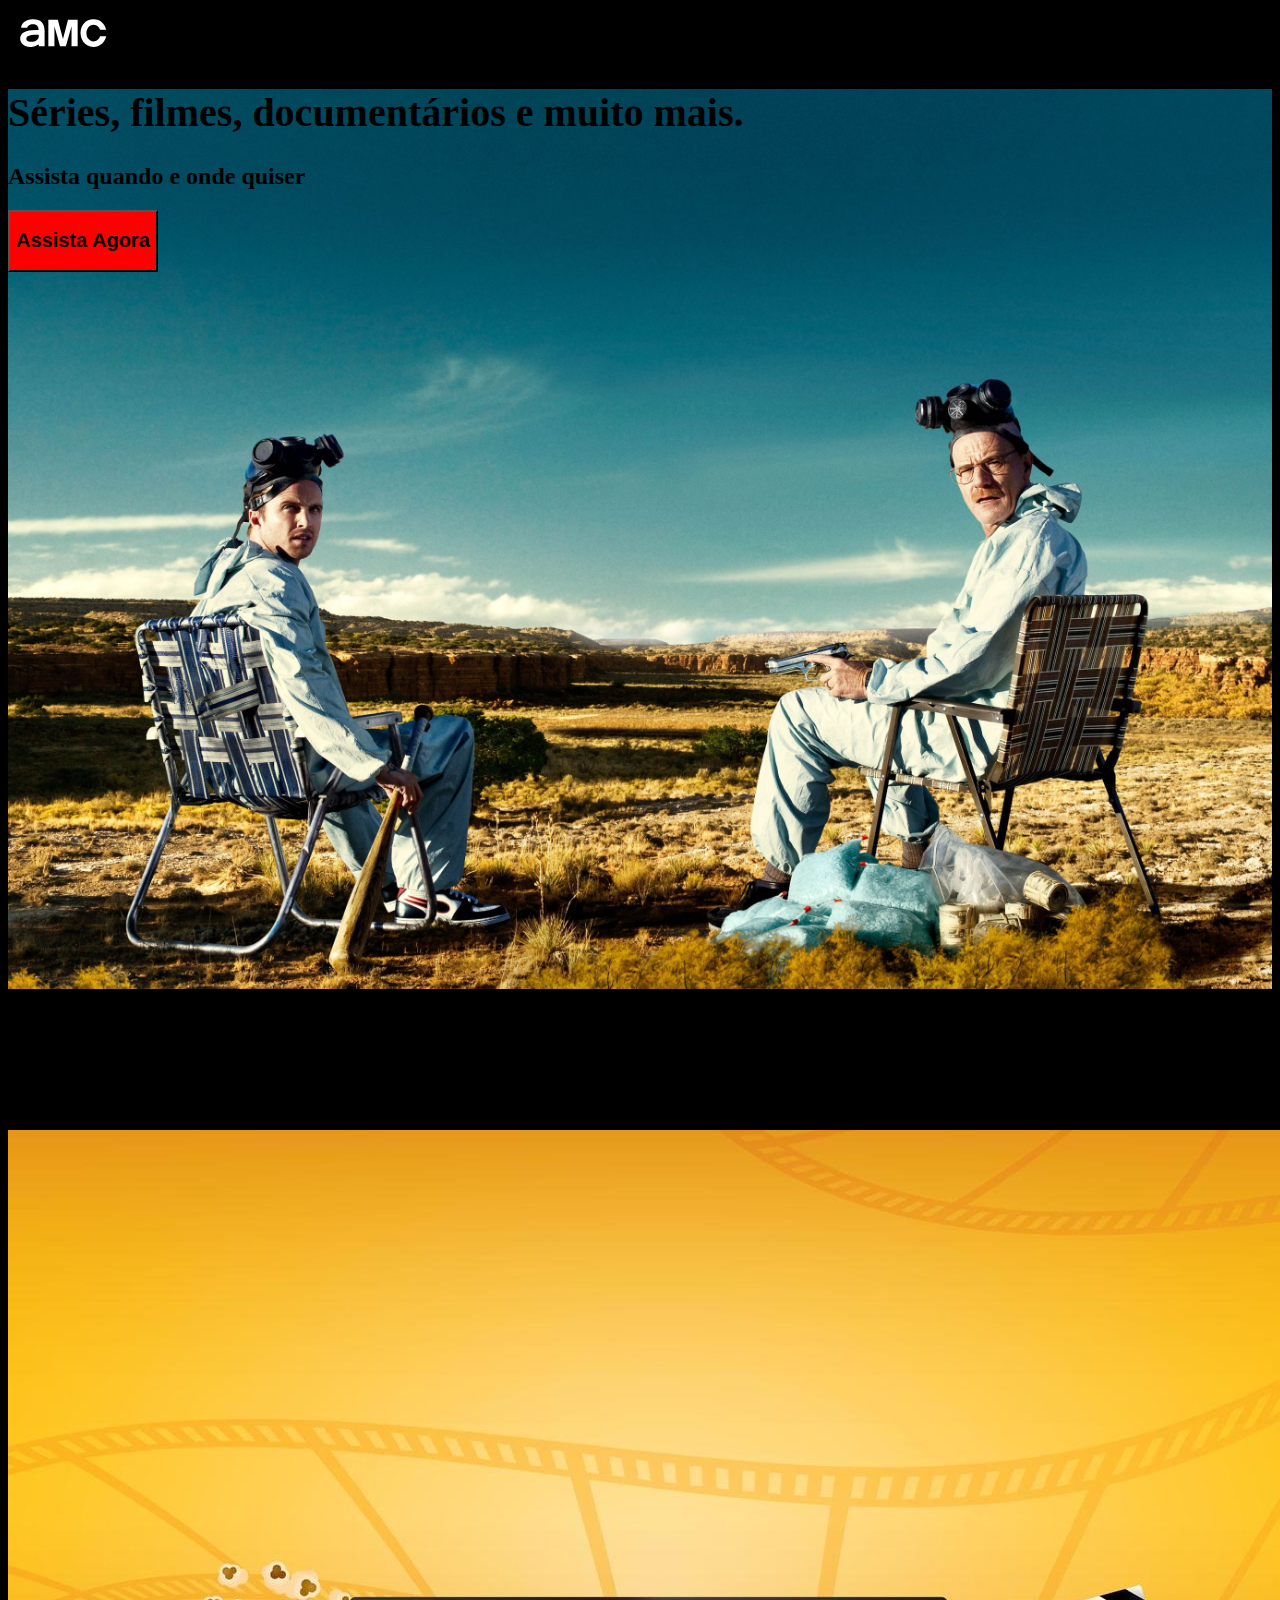
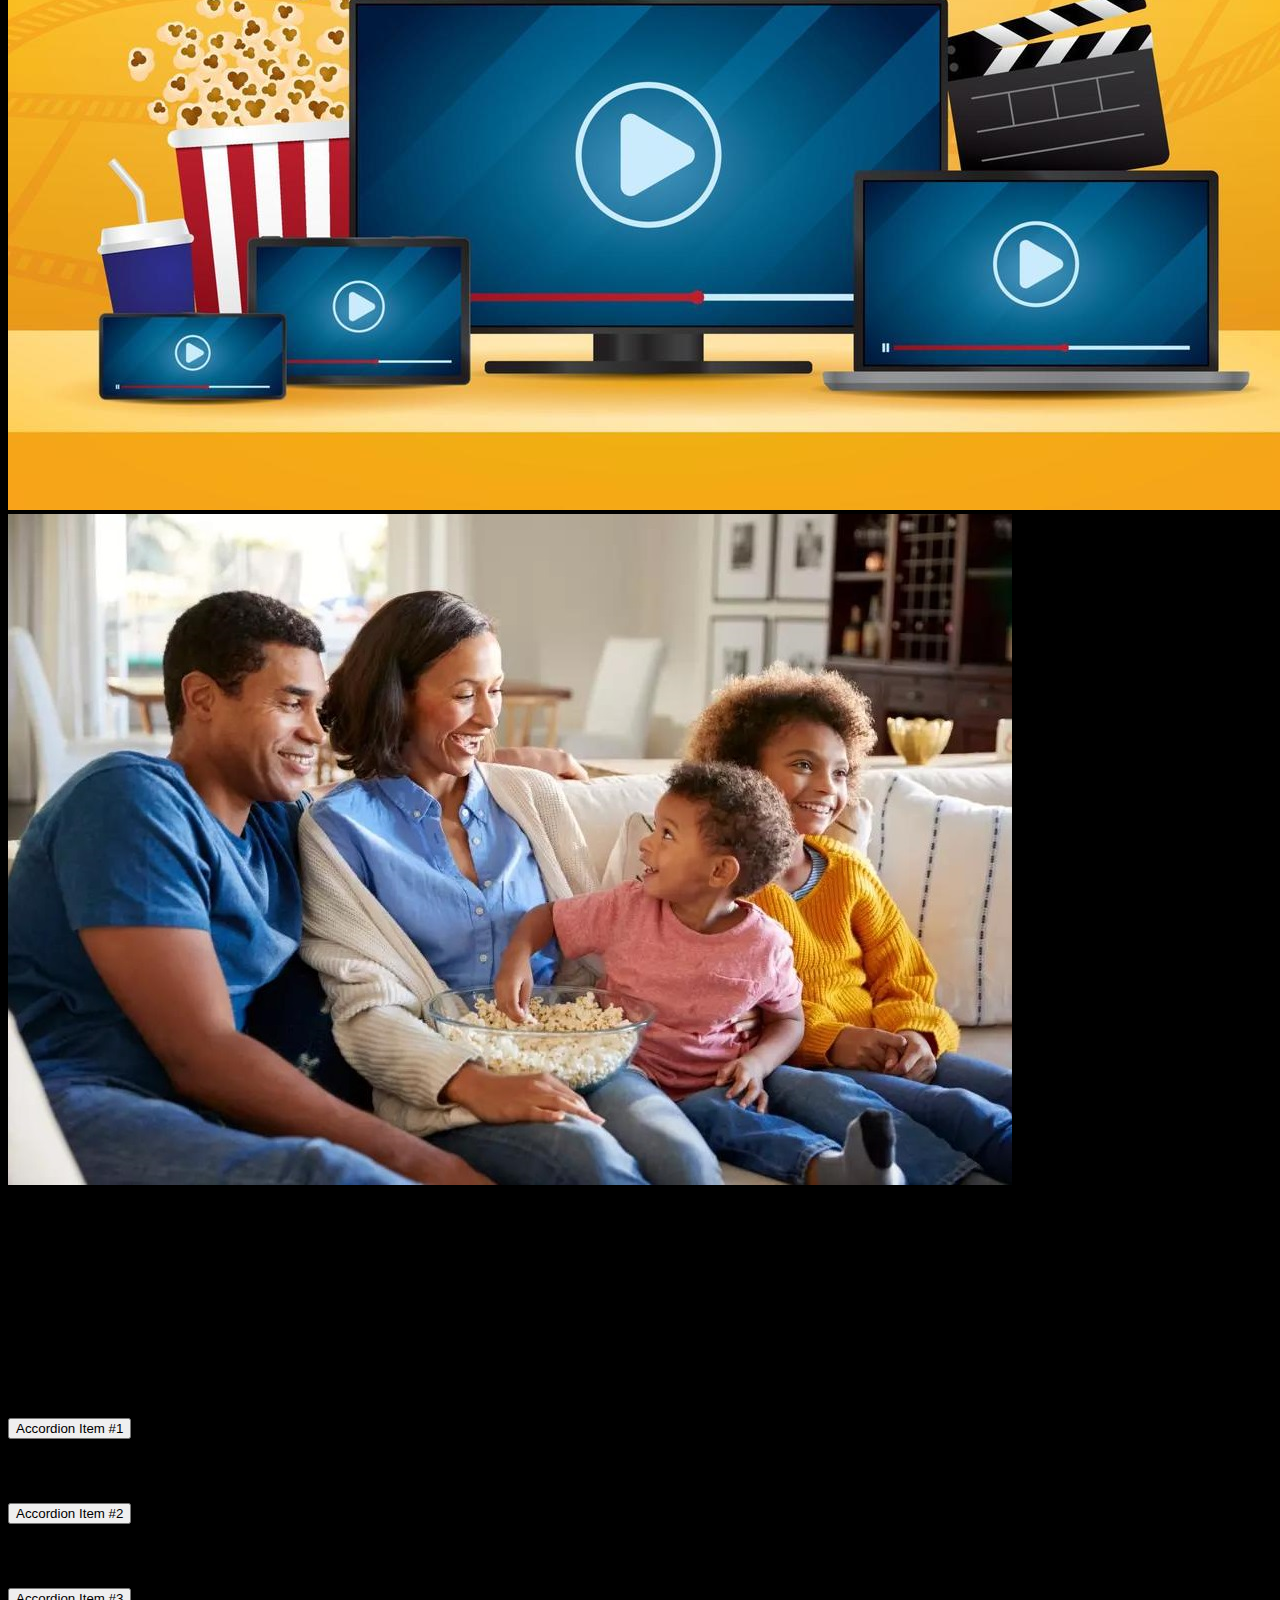
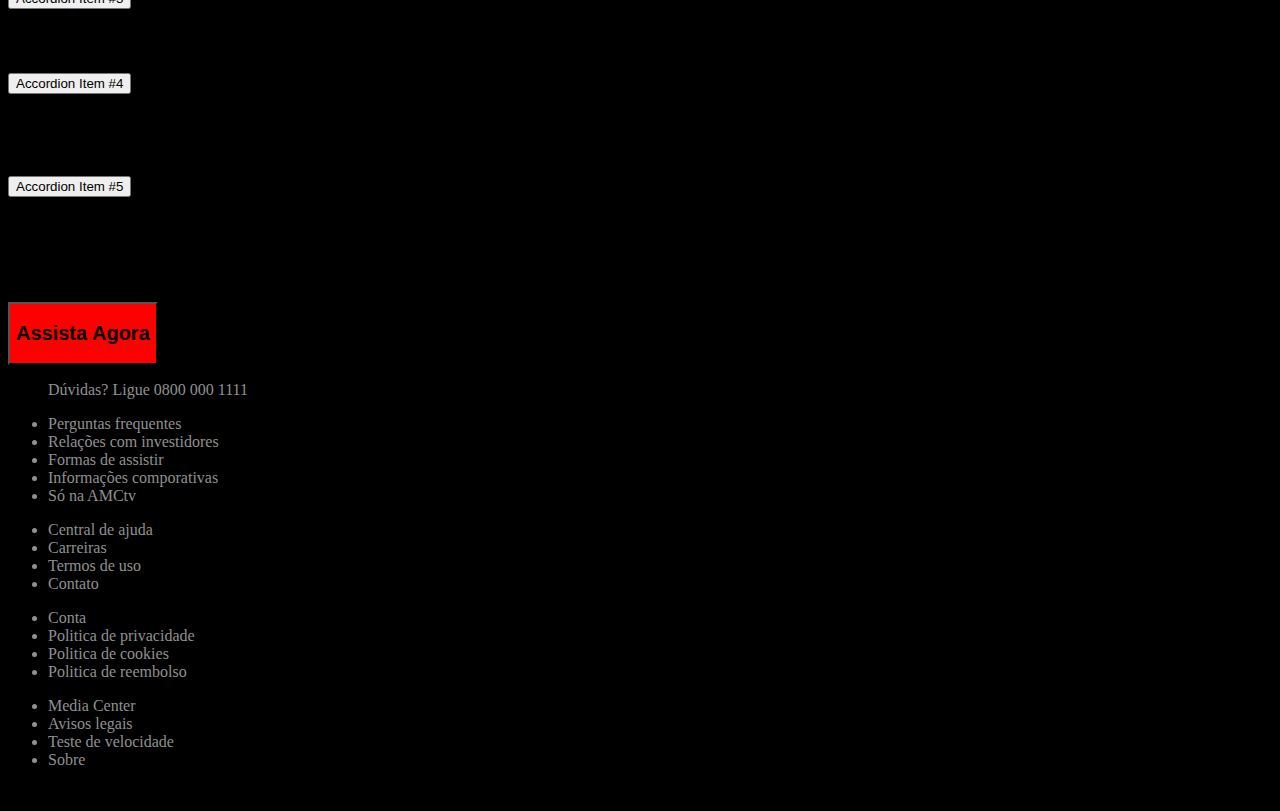
==== index.html @ 9ae33439 "up" ====
<!doctype html>
<html lang="en">

<head>
  <meta charset="utf-8">
  <meta name="viewport" content="width=device-width, initial-scale=1">
  <title>AMCtv</title>
  <link href="https://cdn.jsdelivr.net/npm/bootstrap@5.3.1/dist/css/bootstrap.min.css" rel="stylesheet"
    integrity="sha384-4bw+/aepP/YC94hEpVNVgiZdgIC5+VKNBQNGCHeKRQN+PtmoHDEXuppvnDJzQIu9" crossorigin="anonymous">
  <link rel="stylesheet" href="./style/style.css">
</head>

<body>
  <header>
    <div class="container-fluid">
      <div class="row  bg-black">
        <div class="col">
          <img src="./assets/AMC_logo_2016.svg" alt="" style="max-height: 50px">
        </div>
      </div>
      <div class="row  justify-content-center" id="header-row">
        <div class="col-lg-7  col-md-8 col-sm-10 text-center mt-5">
          <h1 class="text-white font-secundary">Séries, filmes, documentários e muito mais.</h1>
          <h2 class="text-white h2">Assista quando e onde quiser</h2>
          <button class="btn btn-primary bg-btn-red p-3 mt-5">
            <h2>Assista Agora</h2>
          </button>
        </div>
      </div>
    </div>
  </header>
  <main>
    <div class="container-fluid">
      <div class="row align-items-center justify-content-center">
        <div class="col-lg-3 col-md-5 col-sm-12">
          <h1 class="text-white font-secundary">Aproveite na TV</h1>
          <h3 class="text-white h2">Assista quando e onde quiser, em smartphones, tablets, computadores, Xbox e muito
            mais.</h3>
        </div>
        <div class="col-lg-5 col-md-5 col-sm-12 mt-5">
          <img src="./assets/dispositivos.jpg" alt="" class="img-fluid">
        </div>
      </div>
      <div class="row align-items-center justify-content-center">
        <div class="col-lg-5 col-md-5 col-sm-12 mt-5">
          <img src="./assets/family.jpg" alt="" class="img-fluid ">
        </div>
        <div class="col-lg-5 col-md-5 col-sm-12 mt-5">
          <h1 class="text-white font-secundary">Se divirta com a familia</h1>
          <h3 class="text-white h2">Os melhores conteudos para toda a família</h3>
        </div>
      </div>
      <div class="row justify-content-center mt-5">
        <div class=" col-lg-8 col-md-10 col-sm-12 text-center">
          <h1 class="text-white font-secundary">Perguntas frequentes</h1>
          <div class="accordion accordion-flush mt-3 bg-primary" id="accordionFlushExample">
            <div class="accordion-item ">
              <h2 class="accordion-header ">
                <button class="accordion-button collapsed" type="button" data-bs-toggle="collapse"
                  data-bs-target="#flush-collapseOne" aria-expanded="false" aria-controls="flush-collapseOne">
                  Accordion Item #1
                </button>
              </h2>
              <div id="flush-collapseOne" class="accordion-collapse collapse" data-bs-parent="#accordionFlushExample">
                <div class="accordion-body">Placeholder content for this accordion, which is intended to demonstrate the
                  <code>.accordion-flush</code> class. This is the first item's accordion body.</div>
              </div>
            </div>
            <div class="accordion-item">
              <h2 class="accordion-header">
                <button class="accordion-button collapsed" type="button" data-bs-toggle="collapse"
                  data-bs-target="#flush-collapseTwo" aria-expanded="false" aria-controls="flush-collapseTwo">
                  Accordion Item #2
                </button>
              </h2>
              <div id="flush-collapseTwo" class="accordion-collapse collapse" data-bs-parent="#accordionFlushExample">
                <div class="accordion-body">Placeholder content for this accordion, which is intended to demonstrate the
                  <code>.accordion-flush</code> class. This is the 2nd item's accordion body.</div>
              </div>
            </div>
            <div class="accordion-item">
              <h2 class="accordion-header">
                <button class="accordion-button collapsed" type="button" data-bs-toggle="collapse"
                  data-bs-target="#flush-collapseThree" aria-expanded="false" aria-controls="flush-collapseThree">
                  Accordion Item #3
                </button>
              </h2>
              <div id="flush-collapseThree" class="accordion-collapse collapse" data-bs-parent="#accordionFlushExample">
                <div class="accordion-body">Placeholder content for this accordion, which is intended to demonstrate the
                  <code>.accordion-flush</code> class. This is the first item's accordion body.</div>
              </div>
            </div>
            <div class="accordion-item">
              <h2 class="accordion-header bg-primary">
                <button class="accordion-button collapsed" type="button" data-bs-toggle="collapse"
                  data-bs-target="#flush-collapseFour" aria-expanded="false" aria-controls="flush-collapseFour">
                  Accordion Item #4
                </button>
              </h2>
              <div id="flush-collapseFour" class="accordion-collapse collapse" data-bs-parent="#accordionFlushExample">
                <div class="accordion-body ">Placeholder content for this accordion, which is intended to demonstrate the
                  <code>.accordion-flush</code> class. This is the second item's accordion body. Let's imagine this
                  being filled with some actual content.</div>
              </div>
            </div>
            <div class="accordion-item">
              <h2 class="accordion-header">
                <button class="accordion-button collapsed" type="button" data-bs-toggle="collapse"
                  data-bs-target="#flush-collapseFive" aria-expanded="false" aria-controls="flush-collapseFive">
                  Accordion Item #5
                </button>
              </h2>
              <div id="flush-collapseFive" class="accordion-collapse collapse" data-bs-parent="#accordionFlushExample">
                <div class="accordion-body">Placeholder content for this accordion, which is intended to demonstrate the
                  <code>.accordion-flush</code> class. This is the third item's accordion body. Nothing more exciting
                  happening here in terms of content, but just filling up the space to make it look, at least at first
                  glance, a bit more representative of how this would look in a real-world application.</div>
              </div>
            </div>
          </div>
        </div>
        <div class="row align-items-center justify-content-center">
          <div class="col-lg-6 col-md-6 col-sm-12 mt-5 text-center">
            <p class="text-white h2">Pronto para assistir?</p>
            <button class="btn  bg-btn-red p-3 mt-5">
              <h2 class="text-white">Assista Agora</h2>
            </button>
          </div>
        </div>

      </div>
    </div>
  </main>
  <footer>
    <div class="container-fluid">
      <div class="row mt-5 justify-content-center mb-5"  >
        <div class="col">
          <ul class="font-footer"><p>Dúvidas? Ligue 0800 000 1111</p></ul>
             
        </div>
      </div>
      <div class="row ">
        <div class="col">
       
          <ul class="font-footer">
            <li class="list-unstyled">Perguntas frequentes</li>
            <li class="list-unstyled">Relações com investidores</li>
            <li class="list-unstyled">Formas de assistir</li>
            <li class="list-unstyled">Informações comporativas</li>
            <li class="list-unstyled">Só na AMCtv</li>
          </ul>
        </div>
        <div class="col">

          <ul class="font-footer">
            <li class="list-unstyled">Central de ajuda</li>
            <li class="list-unstyled">Carreiras</li>
            <li class="list-unstyled">Termos de uso</li>
            <li class="list-unstyled">Contato</li>
          </ul>
        </div>
        <div class="col">
          <ul class="font-footer">
            <li class="list-unstyled">Conta</li>
            <li class="list-unstyled">Politica de privacidade</li>
            <li class="list-unstyled">Politica de cookies</li>
            <li class="list-unstyled">Politica de reembolso</li>
          </ul>
        </div>
        <div class="col">
          <ul class="font-footer">
            <li class="list-unstyled">Media Center</li>
            <li class="list-unstyled">Avisos legais</li>
            <li class="list-unstyled">Teste de velocidade</li>
            <li class="list-unstyled">Sobre</li>
          </ul>
        </div>
      </div>
      <div class="row my-5 text-center">
        <div class="col">© 2023 AMC</div>
      </div>
    </div>
  </footer>
  <script src="https://cdn.jsdelivr.net/npm/bootstrap@5.3.1/dist/js/bootstrap.bundle.min.js"
    integrity="sha384-HwwvtgBNo3bZJJLYd8oVXjrBZt8cqVSpeBNS5n7C8IVInixGAoxmnlMuBnhbgrkm"
    crossorigin="anonymous"></script>
</body>

</html>
---- style/style.css ----
body{
  background: #000;
}
.font-header{
    font-family: 'verdana';
    font-size: 3.5rem;
    font-weight: 800;
}
.font-secundary{
    font-family: 'verdana';
    font-weight: 800;
    font-size: 2.5rem;
}
#header-row{
    background-image: url(../assets/BB_S2_KA_HORIZ_NOTEXT-small.jpg);
    background-size: cover;
    height: 100vh;
}
.bg-btn-red{
    background-color: red;
}
ul>li{
    text-decoration: none;
}
.bg-btn-red:hover{
background: #4771fb;
}
.font-footer{
    color: rgb(144, 144, 144);
}
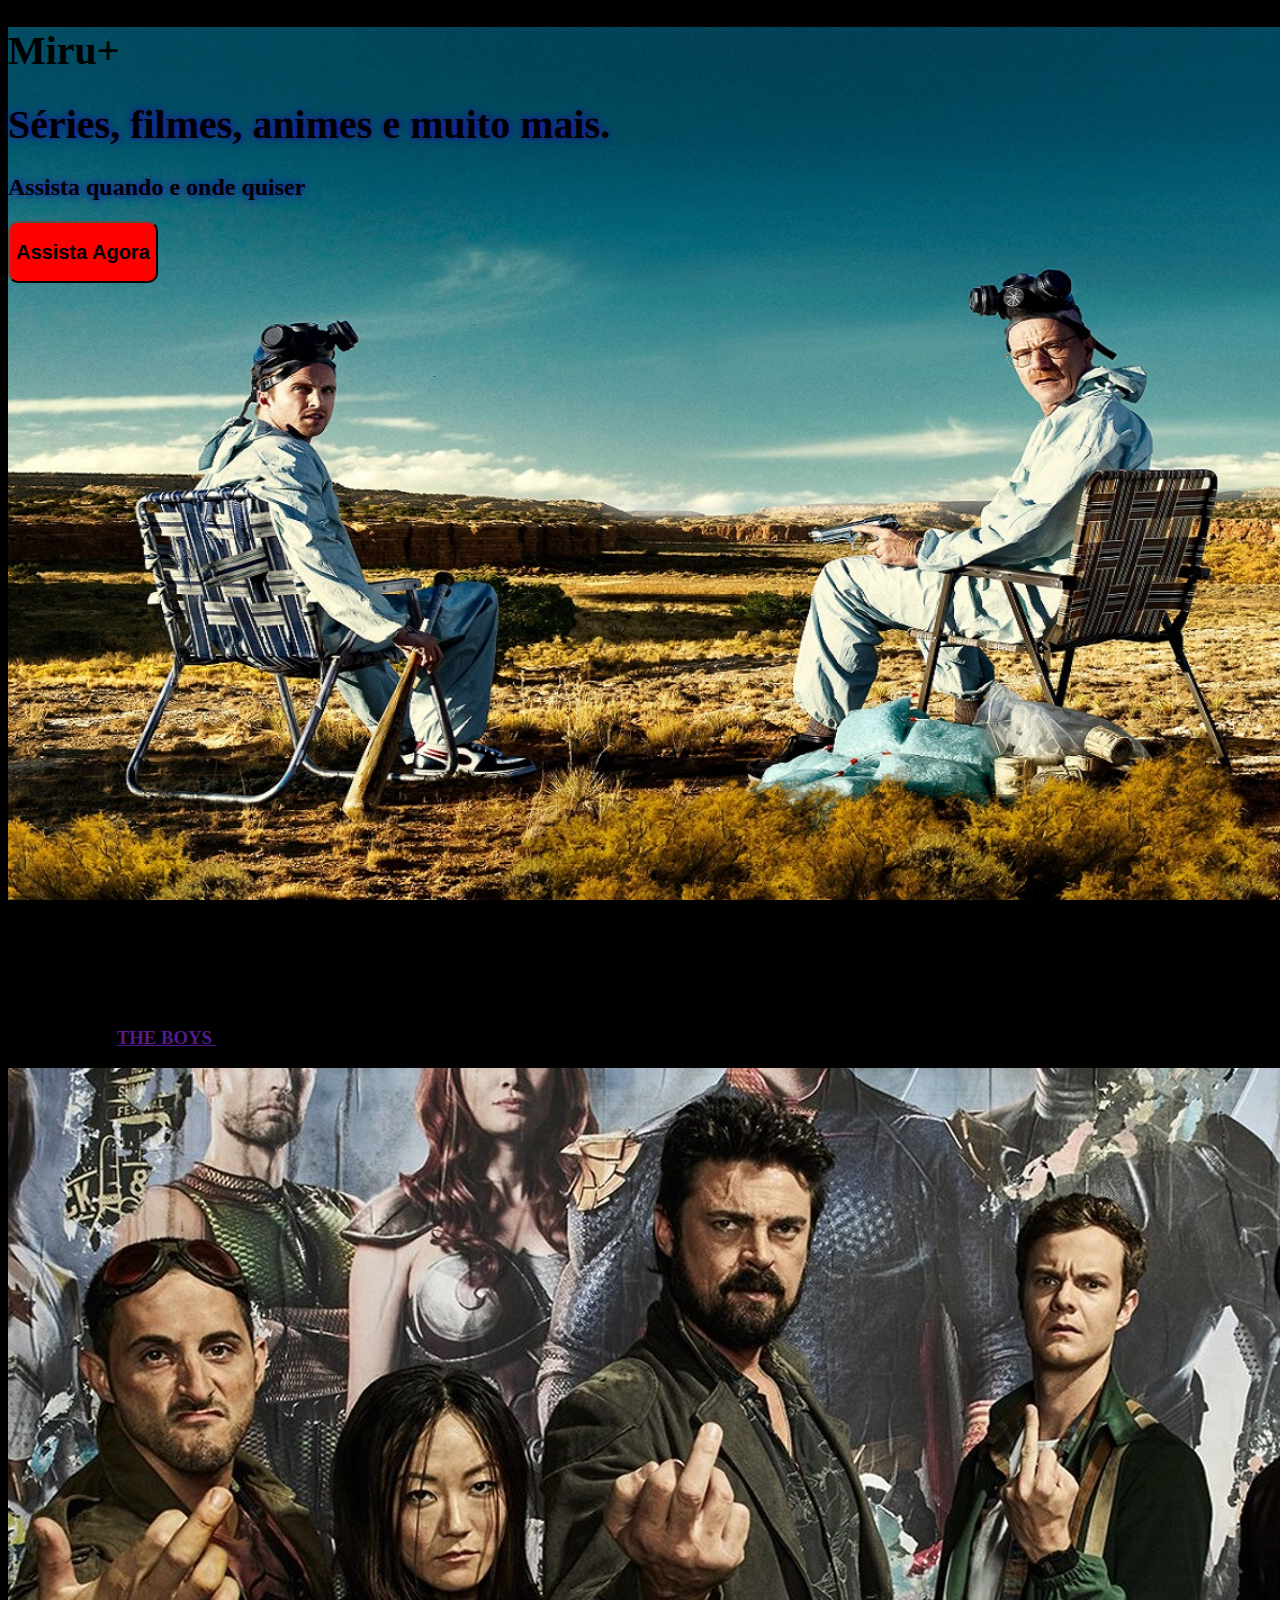
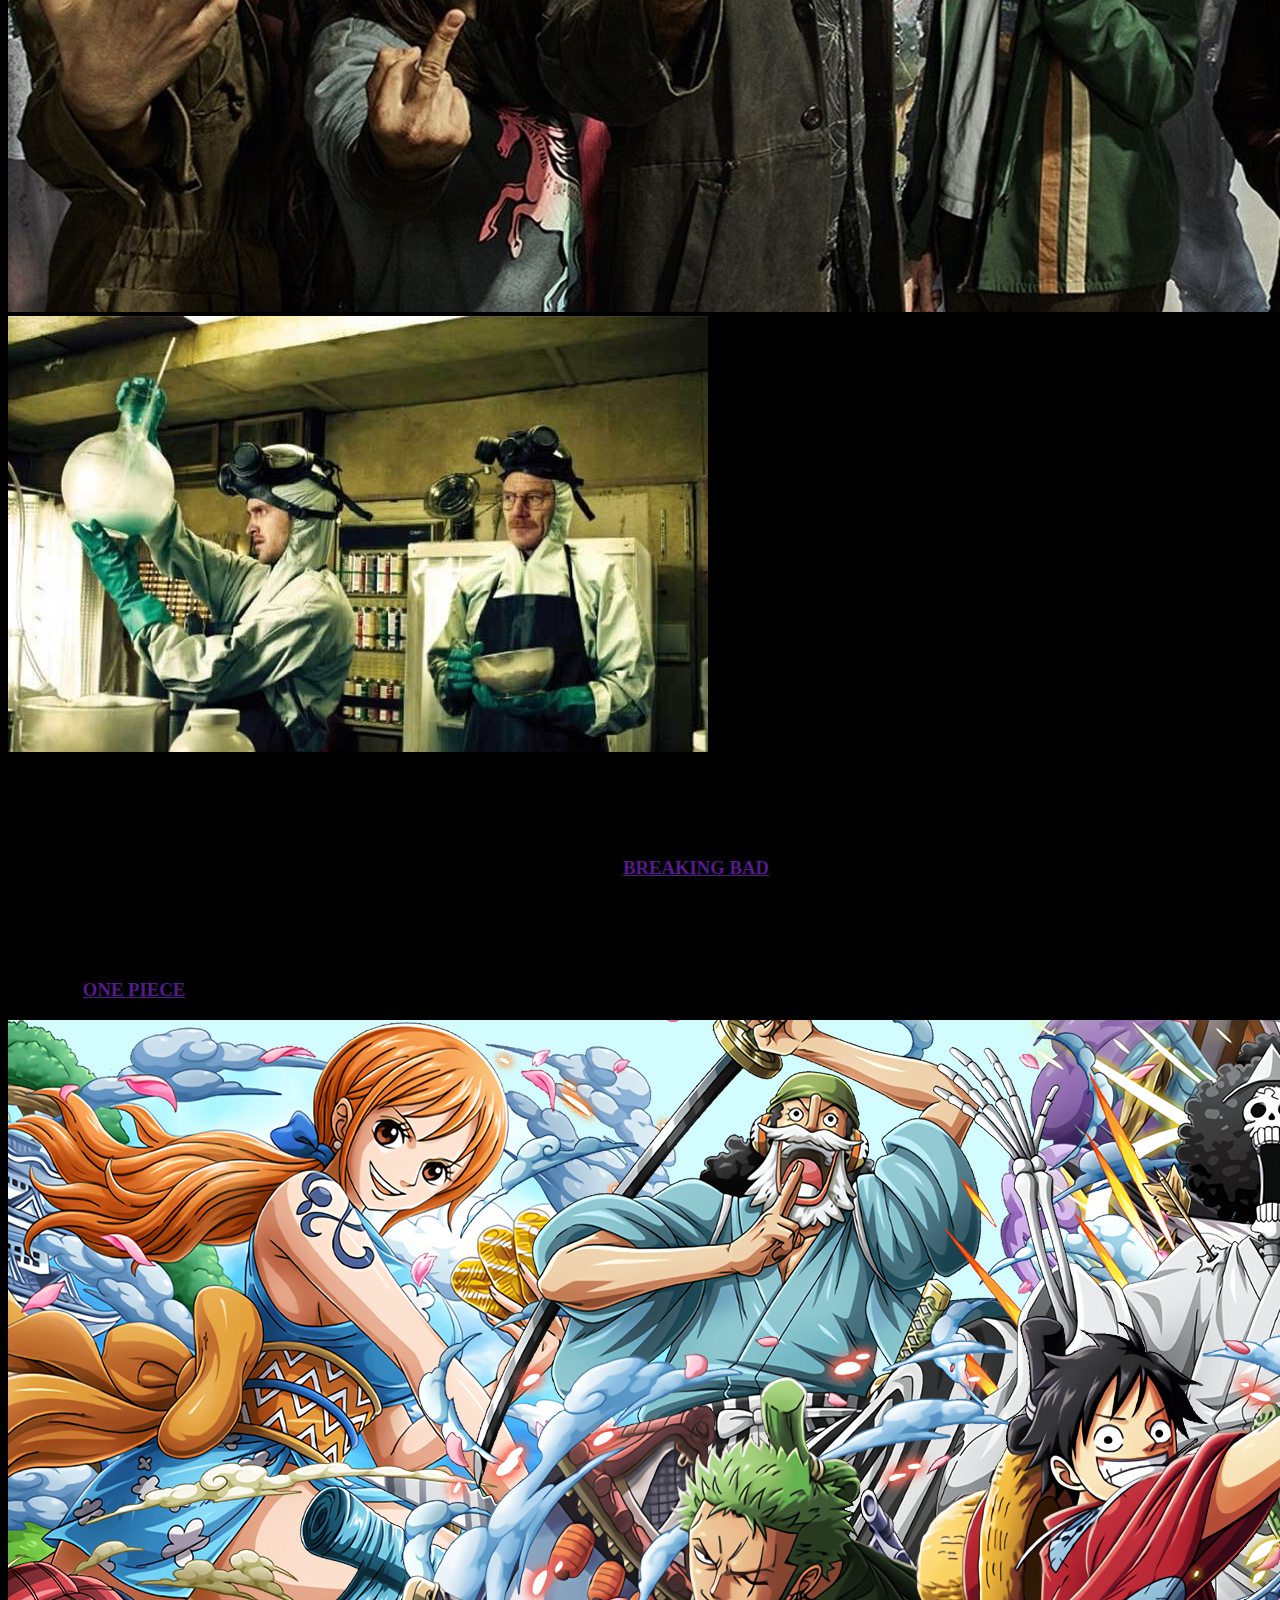
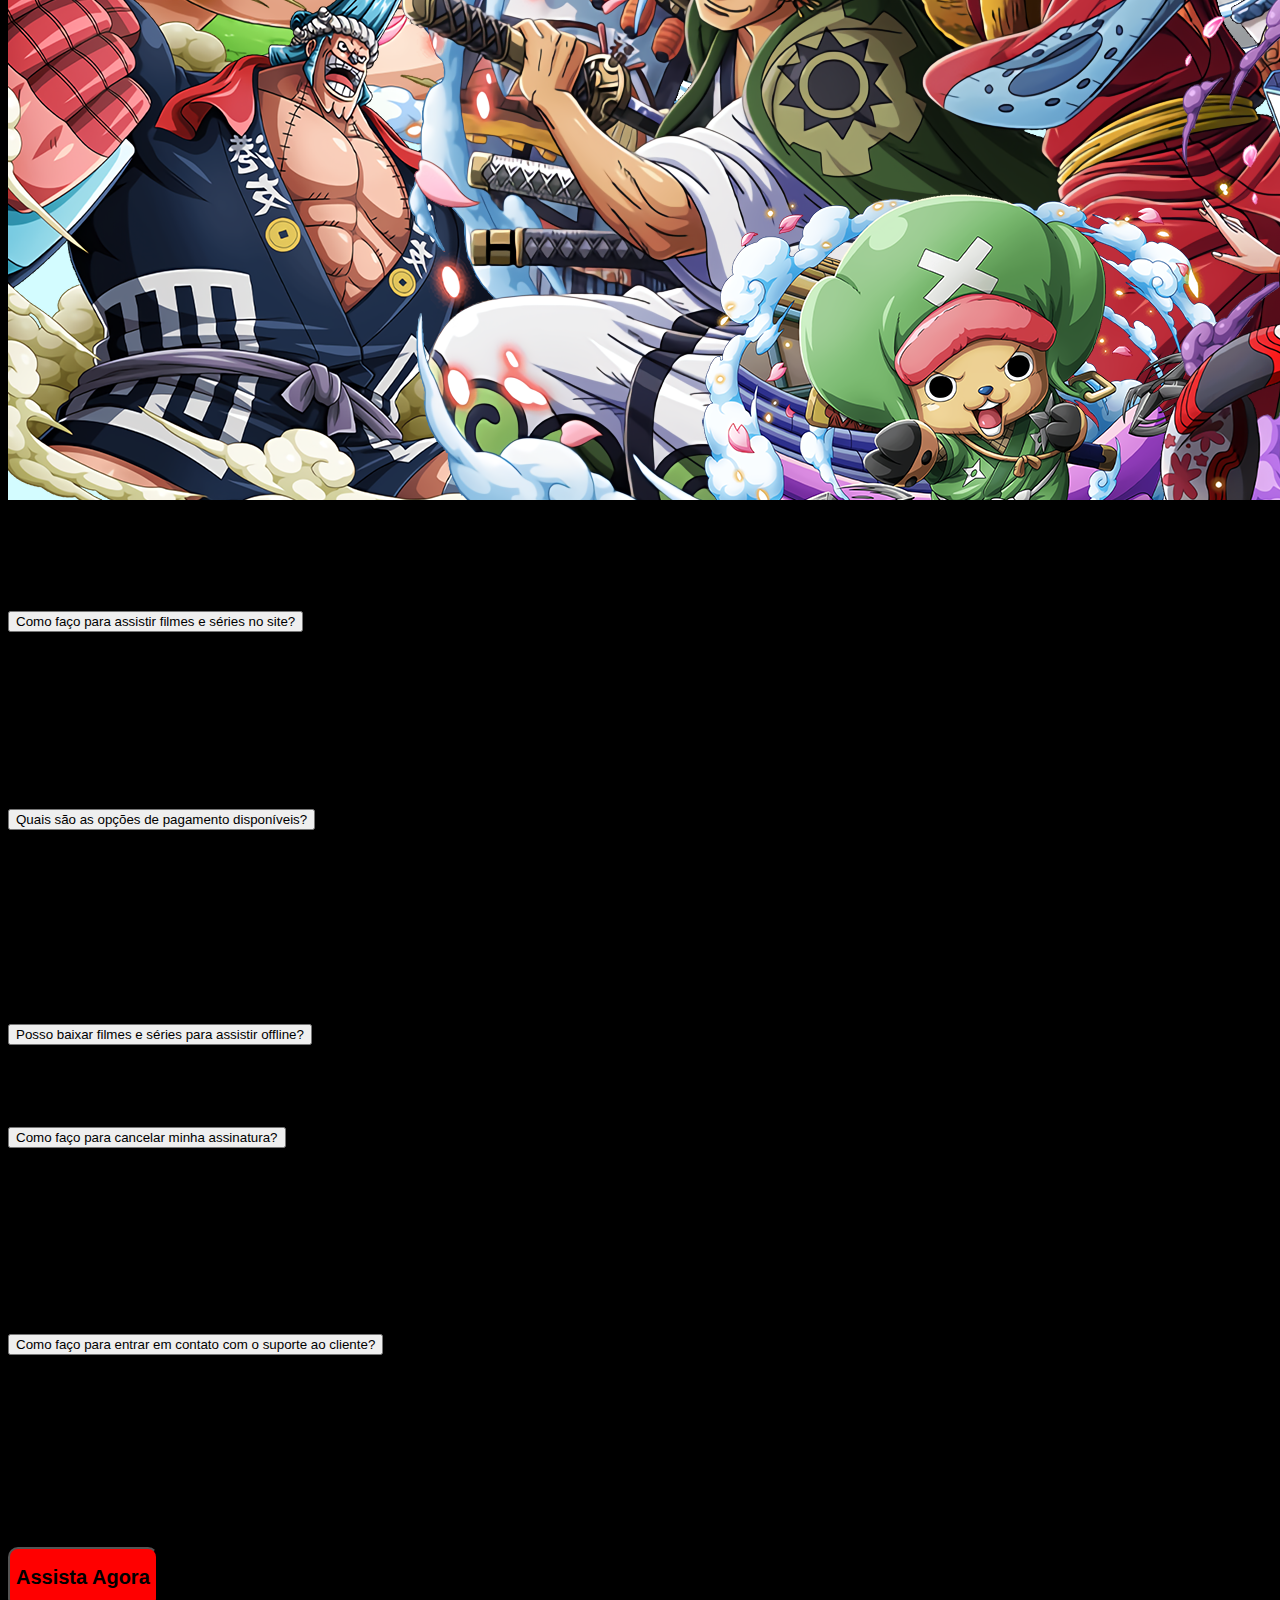
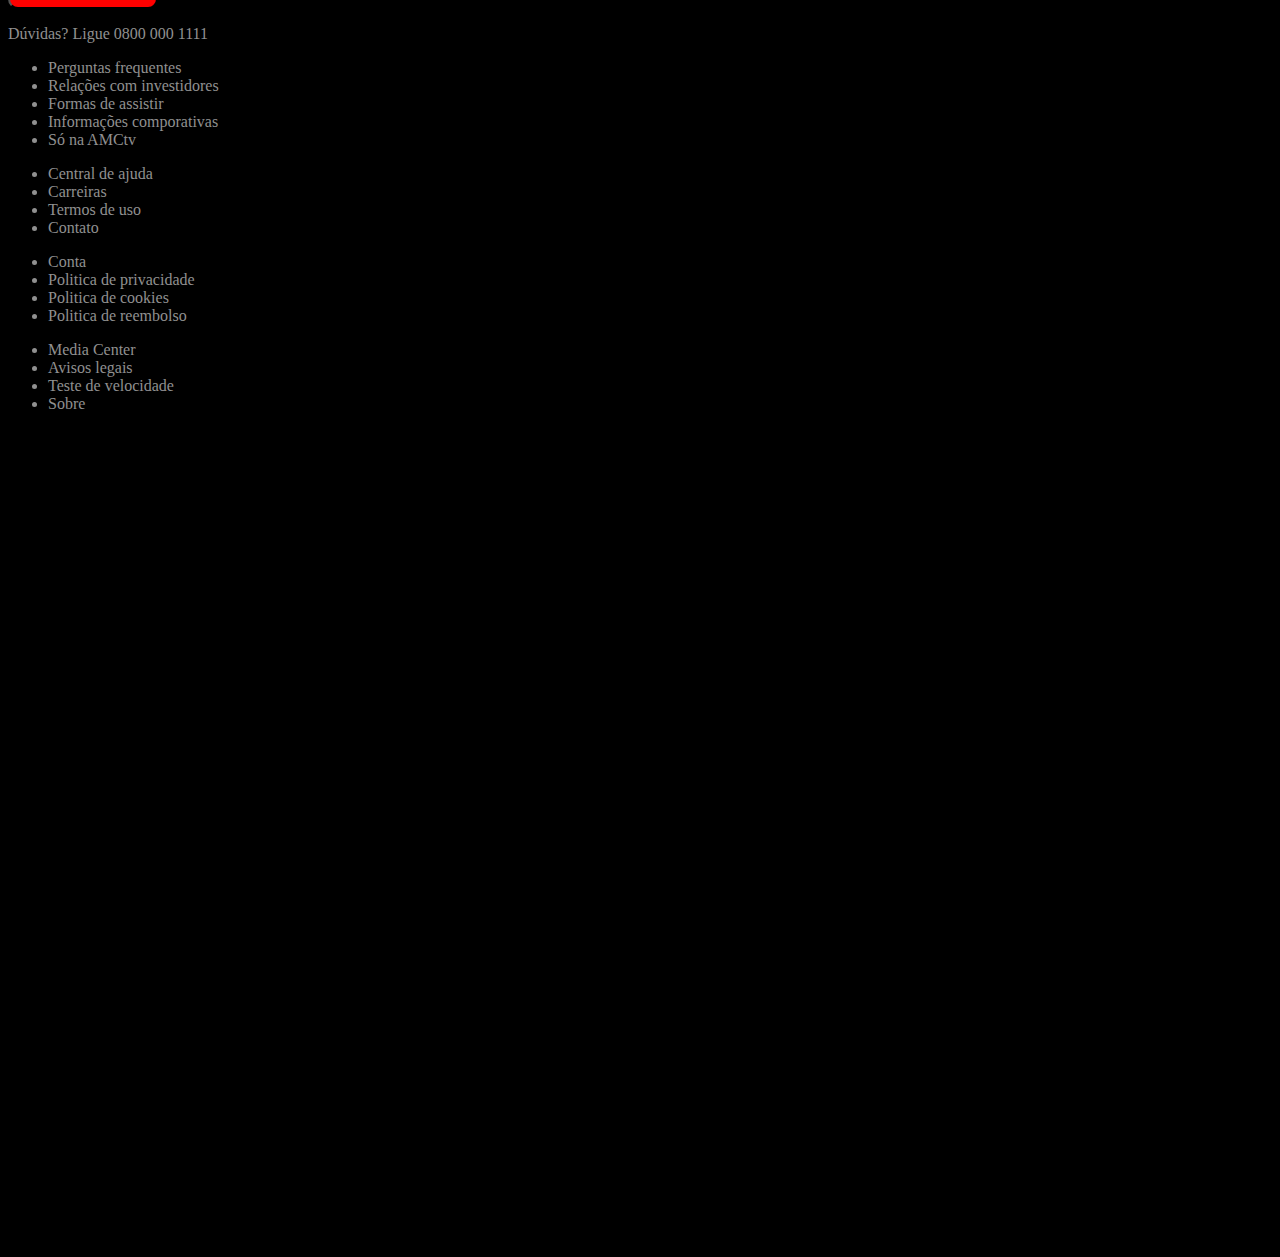
==== commit 0856cdb1: "update" ====
--- a/index.html
+++ b/index.html
@@ -4,7 +4,7 @@
 <head>
   <meta charset="utf-8">
   <meta name="viewport" content="width=device-width, initial-scale=1">
-  <title>AMCtv</title>
+  <title>Miru+</title>
   <link href="https://cdn.jsdelivr.net/npm/bootstrap@5.3.1/dist/css/bootstrap.min.css" rel="stylesheet"
     integrity="sha384-4bw+/aepP/YC94hEpVNVgiZdgIC5+VKNBQNGCHeKRQN+PtmoHDEXuppvnDJzQIu9" crossorigin="anonymous">
   <link rel="stylesheet" href="./style/style.css">
@@ -12,178 +12,35 @@
 
 <body>
   <header>
-    <div class="container-fluid">
-      <div class="row  bg-black">
-        <div class="col">
-          <img src="./assets/AMC_logo_2016.svg" alt="" style="max-height: 50px">
-        </div>
-      </div>
-      <div class="row  justify-content-center" id="header-row">
-        <div class="col-lg-7  col-md-8 col-sm-10 text-center mt-5">
-          <h1 class="text-white font-secundary">Séries, filmes, documentários e muito mais.</h1>
-          <h2 class="text-white h2">Assista quando e onde quiser</h2>
-          <button class="btn btn-primary bg-btn-red p-3 mt-5">
-            <h2>Assista Agora</h2>
-          </button>
-        </div>
-      </div>
-    </div>
+  
   </header>
   <main>
-    <div class="container-fluid">
-      <div class="row align-items-center justify-content-center">
-        <div class="col-lg-3 col-md-5 col-sm-12">
-          <h1 class="text-white font-secundary">Aproveite na TV</h1>
-          <h3 class="text-white h2">Assista quando e onde quiser, em smartphones, tablets, computadores, Xbox e muito
-            mais.</h3>
-        </div>
-        <div class="col-lg-5 col-md-5 col-sm-12 mt-5">
-          <img src="./assets/dispositivos.jpg" alt="" class="img-fluid">
-        </div>
-      </div>
-      <div class="row align-items-center justify-content-center">
-        <div class="col-lg-5 col-md-5 col-sm-12 mt-5">
-          <img src="./assets/family.jpg" alt="" class="img-fluid ">
-        </div>
-        <div class="col-lg-5 col-md-5 col-sm-12 mt-5">
-          <h1 class="text-white font-secundary">Se divirta com a familia</h1>
-          <h3 class="text-white h2">Os melhores conteudos para toda a família</h3>
-        </div>
-      </div>
-      <div class="row justify-content-center mt-5">
-        <div class=" col-lg-8 col-md-10 col-sm-12 text-center">
-          <h1 class="text-white font-secundary">Perguntas frequentes</h1>
-          <div class="accordion accordion-flush mt-3 bg-primary" id="accordionFlushExample">
-            <div class="accordion-item ">
-              <h2 class="accordion-header ">
-                <button class="accordion-button collapsed" type="button" data-bs-toggle="collapse"
-                  data-bs-target="#flush-collapseOne" aria-expanded="false" aria-controls="flush-collapseOne">
-                  Accordion Item #1
-                </button>
-              </h2>
-              <div id="flush-collapseOne" class="accordion-collapse collapse" data-bs-parent="#accordionFlushExample">
-                <div class="accordion-body">Placeholder content for this accordion, which is intended to demonstrate the
-                  <code>.accordion-flush</code> class. This is the first item's accordion body.</div>
-              </div>
-            </div>
-            <div class="accordion-item">
-              <h2 class="accordion-header">
-                <button class="accordion-button collapsed" type="button" data-bs-toggle="collapse"
-                  data-bs-target="#flush-collapseTwo" aria-expanded="false" aria-controls="flush-collapseTwo">
-                  Accordion Item #2
-                </button>
-              </h2>
-              <div id="flush-collapseTwo" class="accordion-collapse collapse" data-bs-parent="#accordionFlushExample">
-                <div class="accordion-body">Placeholder content for this accordion, which is intended to demonstrate the
-                  <code>.accordion-flush</code> class. This is the 2nd item's accordion body.</div>
-              </div>
-            </div>
-            <div class="accordion-item">
-              <h2 class="accordion-header">
-                <button class="accordion-button collapsed" type="button" data-bs-toggle="collapse"
-                  data-bs-target="#flush-collapseThree" aria-expanded="false" aria-controls="flush-collapseThree">
-                  Accordion Item #3
-                </button>
-              </h2>
-              <div id="flush-collapseThree" class="accordion-collapse collapse" data-bs-parent="#accordionFlushExample">
-                <div class="accordion-body">Placeholder content for this accordion, which is intended to demonstrate the
-                  <code>.accordion-flush</code> class. This is the first item's accordion body.</div>
-              </div>
-            </div>
-            <div class="accordion-item">
-              <h2 class="accordion-header bg-primary">
-                <button class="accordion-button collapsed" type="button" data-bs-toggle="collapse"
-                  data-bs-target="#flush-collapseFour" aria-expanded="false" aria-controls="flush-collapseFour">
-                  Accordion Item #4
-                </button>
-              </h2>
-              <div id="flush-collapseFour" class="accordion-collapse collapse" data-bs-parent="#accordionFlushExample">
-                <div class="accordion-body ">Placeholder content for this accordion, which is intended to demonstrate the
-                  <code>.accordion-flush</code> class. This is the second item's accordion body. Let's imagine this
-                  being filled with some actual content.</div>
-              </div>
-            </div>
-            <div class="accordion-item">
-              <h2 class="accordion-header">
-                <button class="accordion-button collapsed" type="button" data-bs-toggle="collapse"
-                  data-bs-target="#flush-collapseFive" aria-expanded="false" aria-controls="flush-collapseFive">
-                  Accordion Item #5
-                </button>
-              </h2>
-              <div id="flush-collapseFive" class="accordion-collapse collapse" data-bs-parent="#accordionFlushExample">
-                <div class="accordion-body">Placeholder content for this accordion, which is intended to demonstrate the
-                  <code>.accordion-flush</code> class. This is the third item's accordion body. Nothing more exciting
-                  happening here in terms of content, but just filling up the space to make it look, at least at first
-                  glance, a bit more representative of how this would look in a real-world application.</div>
-              </div>
-            </div>
-          </div>
-        </div>
-        <div class="row align-items-center justify-content-center">
-          <div class="col-lg-6 col-md-6 col-sm-12 mt-5 text-center">
-            <p class="text-white h2">Pronto para assistir?</p>
-            <button class="btn  bg-btn-red p-3 mt-5">
-              <h2 class="text-white">Assista Agora</h2>
-            </button>
-          </div>
-        </div>
 
-      </div>
-    </div>
   </main>
   <footer>
-    <div class="container-fluid">
-      <div class="row mt-5 justify-content-center mb-5"  >
-        <div class="col">
-          <ul class="font-footer"><p>Dúvidas? Ligue 0800 000 1111</p></ul>
-             
-        </div>
-      </div>
-      <div class="row ">
-        <div class="col">
-       
-          <ul class="font-footer">
-            <li class="list-unstyled">Perguntas frequentes</li>
-            <li class="list-unstyled">Relações com investidores</li>
-            <li class="list-unstyled">Formas de assistir</li>
-            <li class="list-unstyled">Informações comporativas</li>
-            <li class="list-unstyled">Só na AMCtv</li>
-          </ul>
-        </div>
-        <div class="col">
-
-          <ul class="font-footer">
-            <li class="list-unstyled">Central de ajuda</li>
-            <li class="list-unstyled">Carreiras</li>
-            <li class="list-unstyled">Termos de uso</li>
-            <li class="list-unstyled">Contato</li>
-          </ul>
-        </div>
-        <div class="col">
-          <ul class="font-footer">
-            <li class="list-unstyled">Conta</li>
-            <li class="list-unstyled">Politica de privacidade</li>
-            <li class="list-unstyled">Politica de cookies</li>
-            <li class="list-unstyled">Politica de reembolso</li>
-          </ul>
-        </div>
-        <div class="col">
-          <ul class="font-footer">
-            <li class="list-unstyled">Media Center</li>
-            <li class="list-unstyled">Avisos legais</li>
-            <li class="list-unstyled">Teste de velocidade</li>
-            <li class="list-unstyled">Sobre</li>
-          </ul>
-        </div>
-      </div>
-      <div class="row my-5 text-center">
-        <div class="col">© 2023 AMC</div>
-      </div>
-    </div>
+    
   </footer>
   <script src="https://cdn.jsdelivr.net/npm/bootstrap@5.3.1/dist/js/bootstrap.bundle.min.js"
     integrity="sha384-HwwvtgBNo3bZJJLYd8oVXjrBZt8cqVSpeBNS5n7C8IVInixGAoxmnlMuBnhbgrkm"
     crossorigin="anonymous"></script>
+
+    <script src="./src/Header.js"></script>
+    <script src="./src/Main.js"></script>
+    <script src="./src/Footer.js"></script>
+    <script src="./src/index.js"></script>
+    <script src="./src/media.js"></script>
+   
+    <div class="modal fade col-12" id="staticBackdrop" data-bs-backdrop="static" data-bs-keyboard="true" tabindex="-1" aria-labelledby="staticBackdropLabel" aria-hidden="true"  class="btn-close" data-bs-dismiss="modal" aria-label="Close" >
+      <div class="modal-dialog modal-dialog-centered modal-xl"  >
+        <div class="modal-content modal-content-center " id="modal-dialog" style="height: 90vh; width: 100%;">
+       
+        </div>
+      </div>
+    </div>
 </body>
 
-</html>+</html>
+
+
+
+
--- a/style/style.css
+++ b/style/style.css
@@ -1,5 +1,11 @@
+.font-logo{
+    font-family: 'Fjalla One', sans-serif;
+}
 body{
   background: #000;
+  width: 100%;
+  height: 100vh;
+
 }
 .font-header{
     font-family: 'verdana';
@@ -12,12 +18,15 @@
     font-size: 2.5rem;
 }
 #header-row{
-    background-image: url(../assets/BB_S2_KA_HORIZ_NOTEXT-small.jpg);
+  
+    background:   url(../assets/BB_S2_KA_HORIZ_NOTEXT-small.jpg) fixed ;
     background-size: cover;
     height: 100vh;
 }
 .bg-btn-red{
     background-color: red;
+    border-radius: 1px;
+    border-radius: 10px;
 }
 ul>li{
     text-decoration: none;
@@ -27,4 +36,90 @@
 }
 .font-footer{
     color: rgb(144, 144, 144);
+}
+.btn-red{ 
+    border-radius: 10px;
+    font-weight: 1;
+}
+.btn-red:hover{
+    font-weight: 700;
+    background: red;
+}
+.font-footer:hover{
+    color: white;
+}
+
+.card-image{
+    max-height: 160px;  
+}
+.card-surprise{
+    display: none;
+    opacity: 0; /* Define a opacidade para 0 quando está oculto */
+    transition: opacity 0.3s ease; /* Adiciona uma transição suave de 0.3 segundos */
+}
+.card:hover  .card-surprise{
+     display: block;
+     opacity: 0.9;
+   border-bottom: 10px;
+}
+.card{
+    border:none
+}
+
+.card:hover {
+    transition: 0.5s;
+    border-radius: 5px;
+    border: 2px solid rgb(0, 204, 255); /* Ajusta a borda ao passar o mouse */
+    box-shadow: 0 0 20px rgba(173, 233, 255, 0.373); /* Ajusta a sombra ao passar o mouse */
+}
+
+#section-series:hover hr{
+
+    border: 1px solid rgba(0, 234, 255, 0.382); /* Ajusta a borda ao passar o mouse */
+ 
+}
+#section-filmes:hover hr{
+
+    border: 1px solid rgba(0, 234, 255, 0.382); /* Ajusta a borda ao passar o mouse */
+ 
+}
+#section-animes:hover hr{
+
+    border: 1px solid rgba(0, 234, 255, 0.382); /* Ajusta a borda ao passar o mouse */
+ 
+}
+#logo {
+    animation: colorChange 3s infinite alternate;
+}
+
+.logo-text {
+    animation: colorChange 2s infinite alternate;
+}
+
+@keyframes colorChange {
+    0% {
+        color: rgb(255, 255, 255); /* Cor inicial */
+        text-shadow: 0 0 5px #a3a3a3;
+    }
+    30% {
+        color: rgb(85, 255, 0); /* Cor a meio caminho da animação */
+        text-shadow: 0 0 5px #a2a2a2;
+    }
+    60% {
+        color: rgb(255, 0, 225); /* Cor final */
+        text-shadow: 0 0 5px #c2c2c2;
+    }
+    100% {
+        color: rgb(255, 234, 0); /* Cor final */
+        text-shadow: 0 0 5px #a6a6a6;
+    }
+}
+
+.title-shadow {
+    text-shadow: 0 0 8px #2400b4;
+}
+
+.modal-size{
+    width: 90%;
+    
 }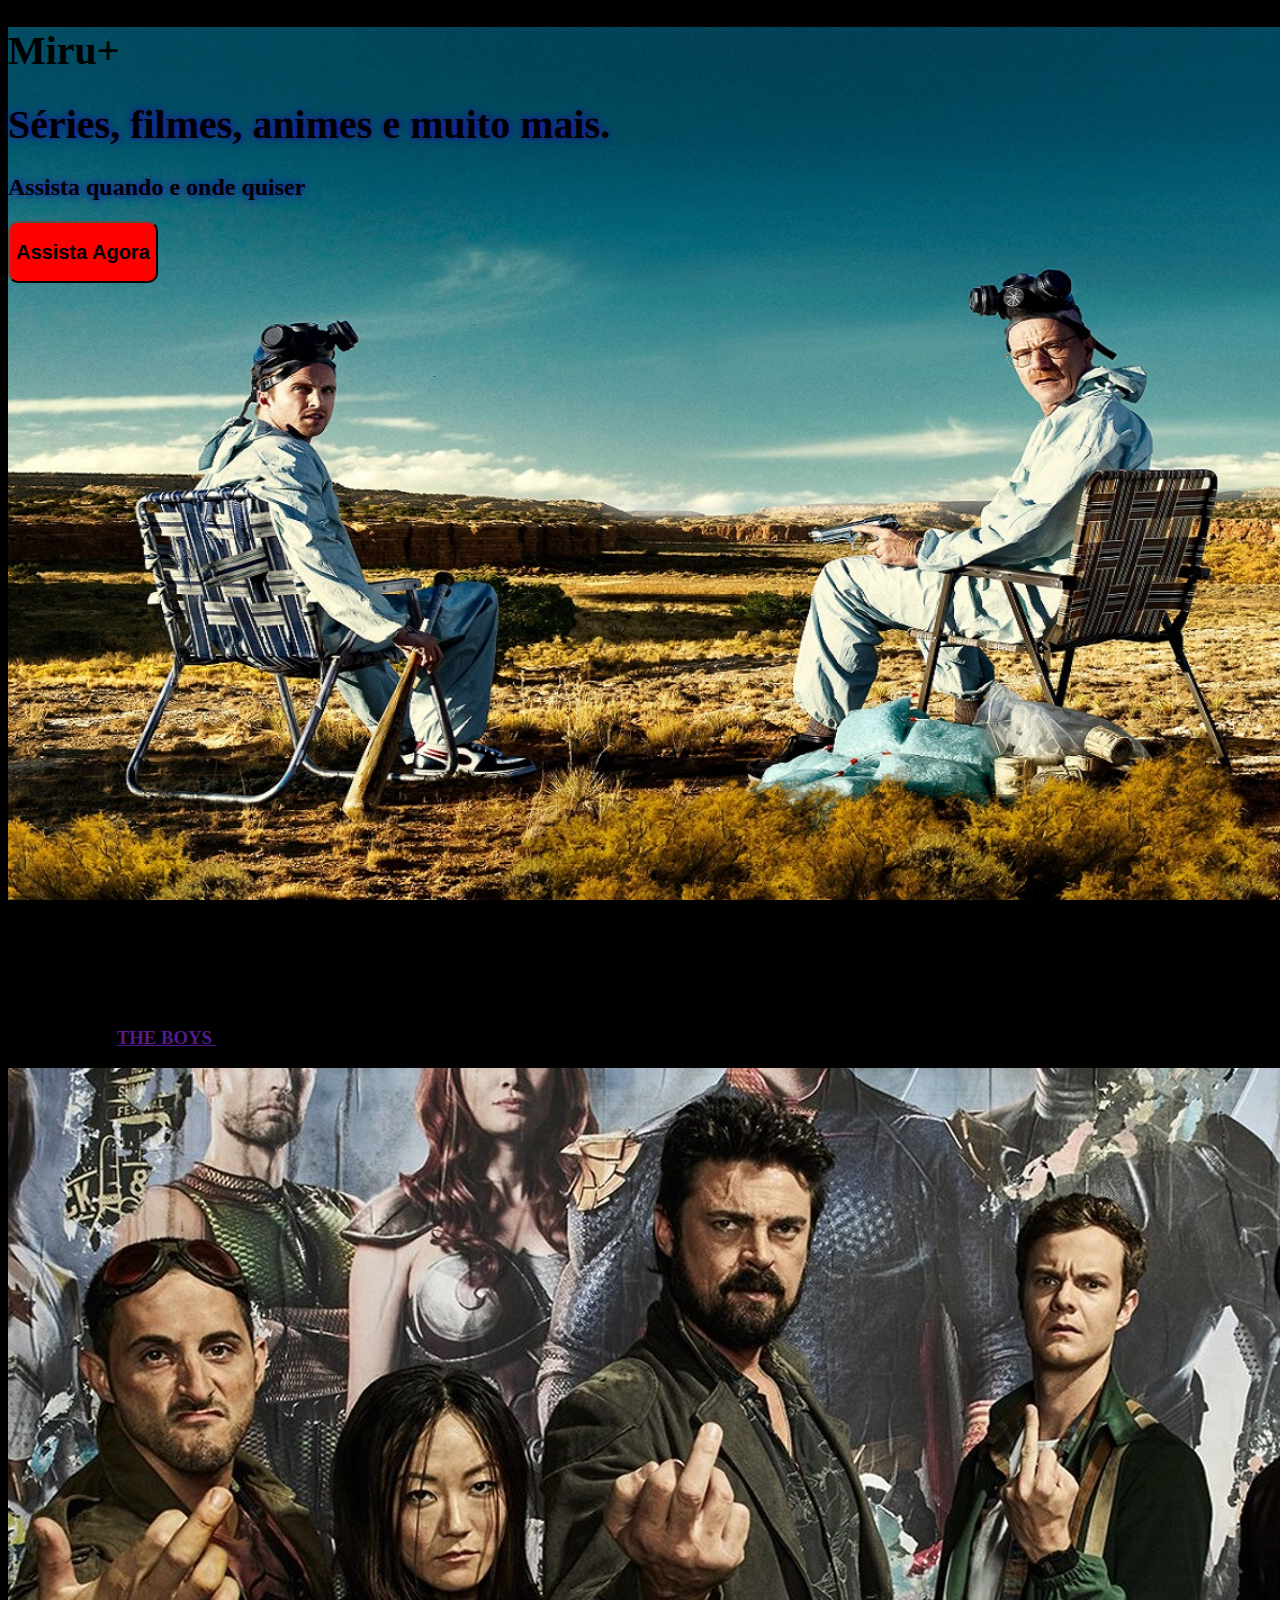
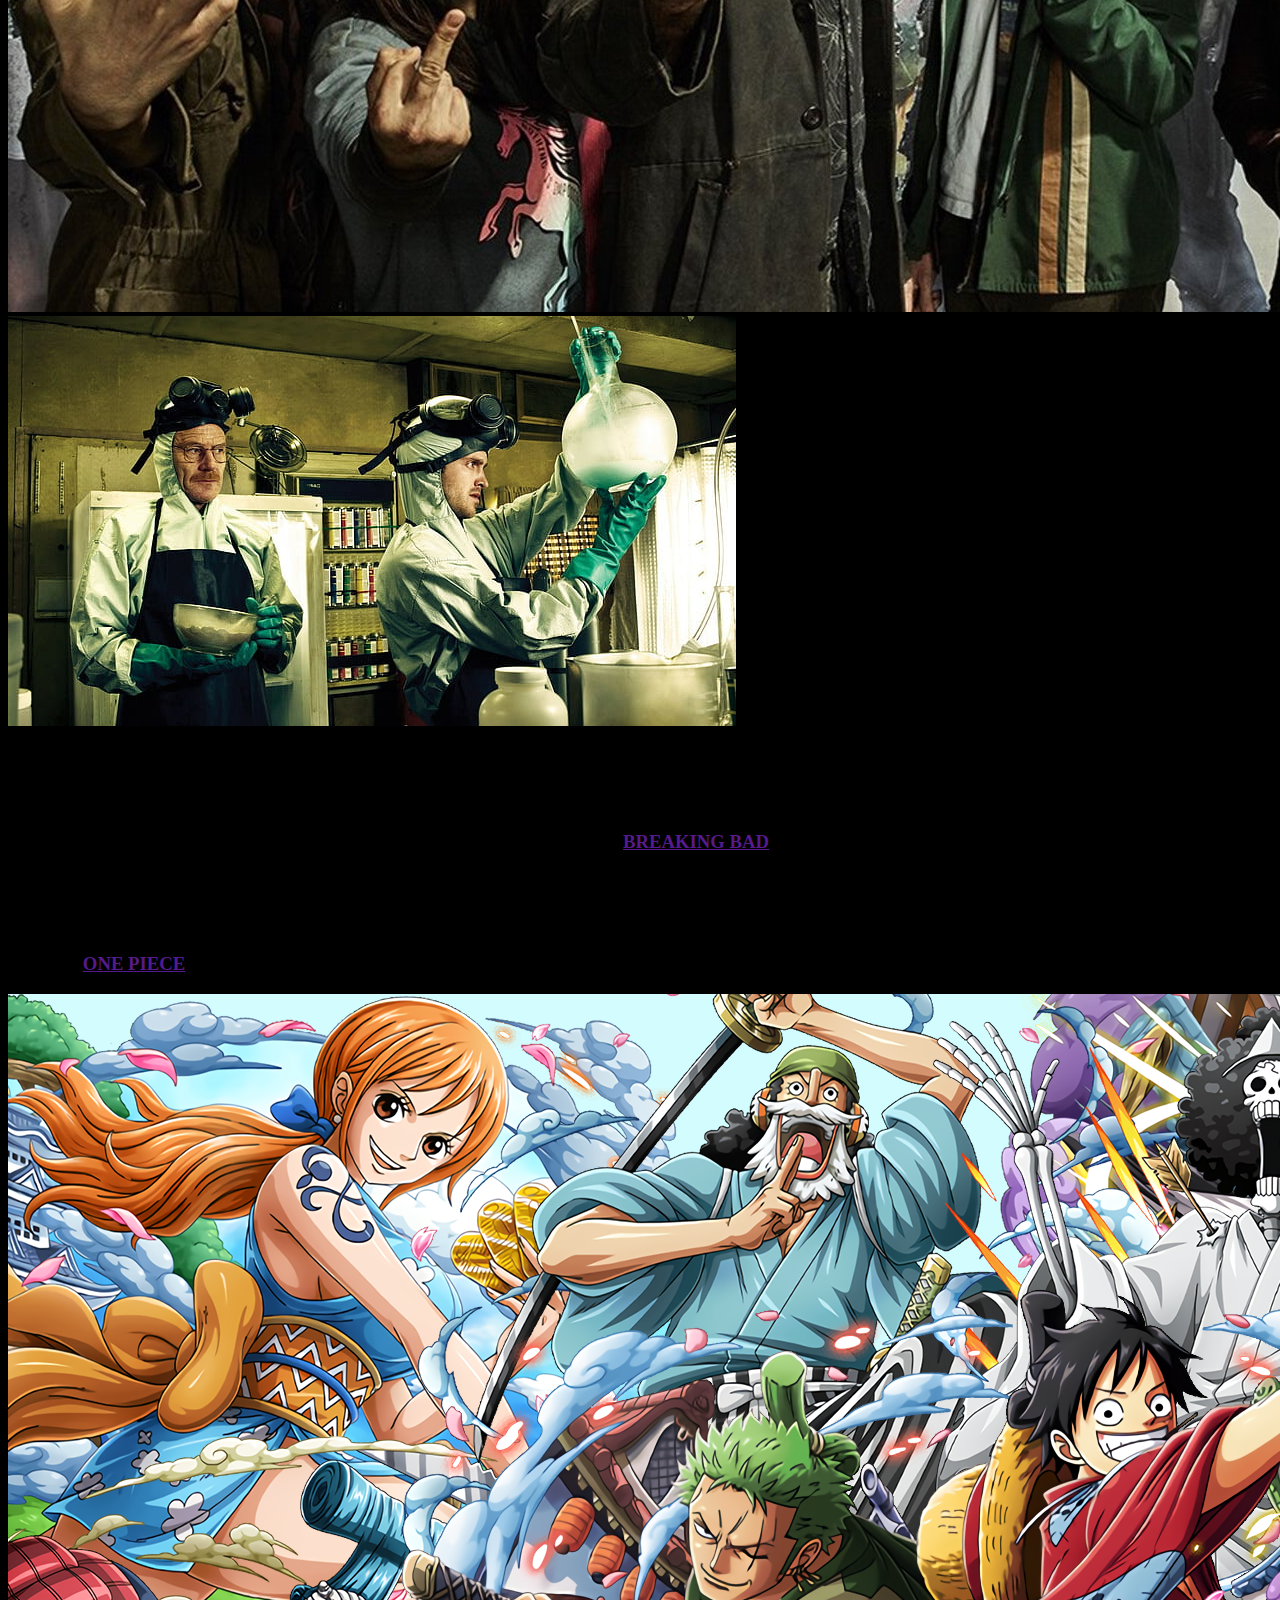
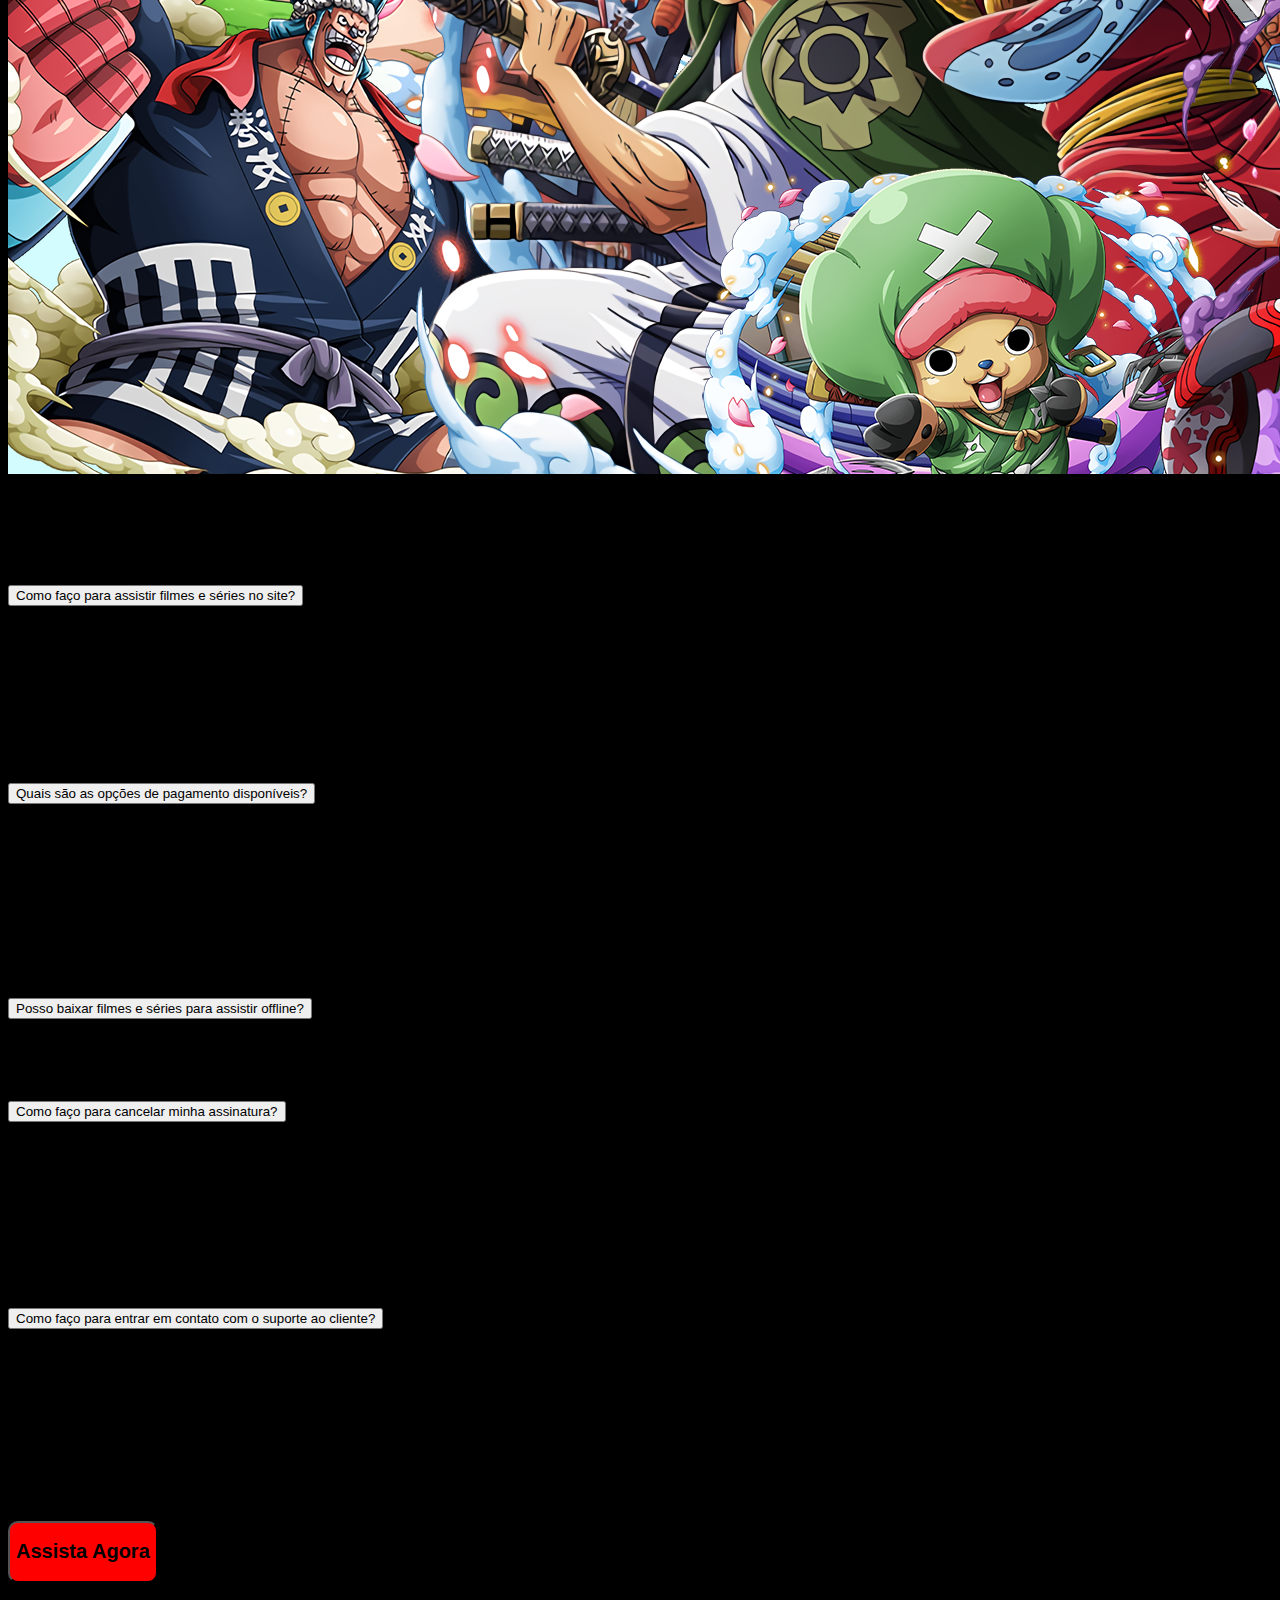
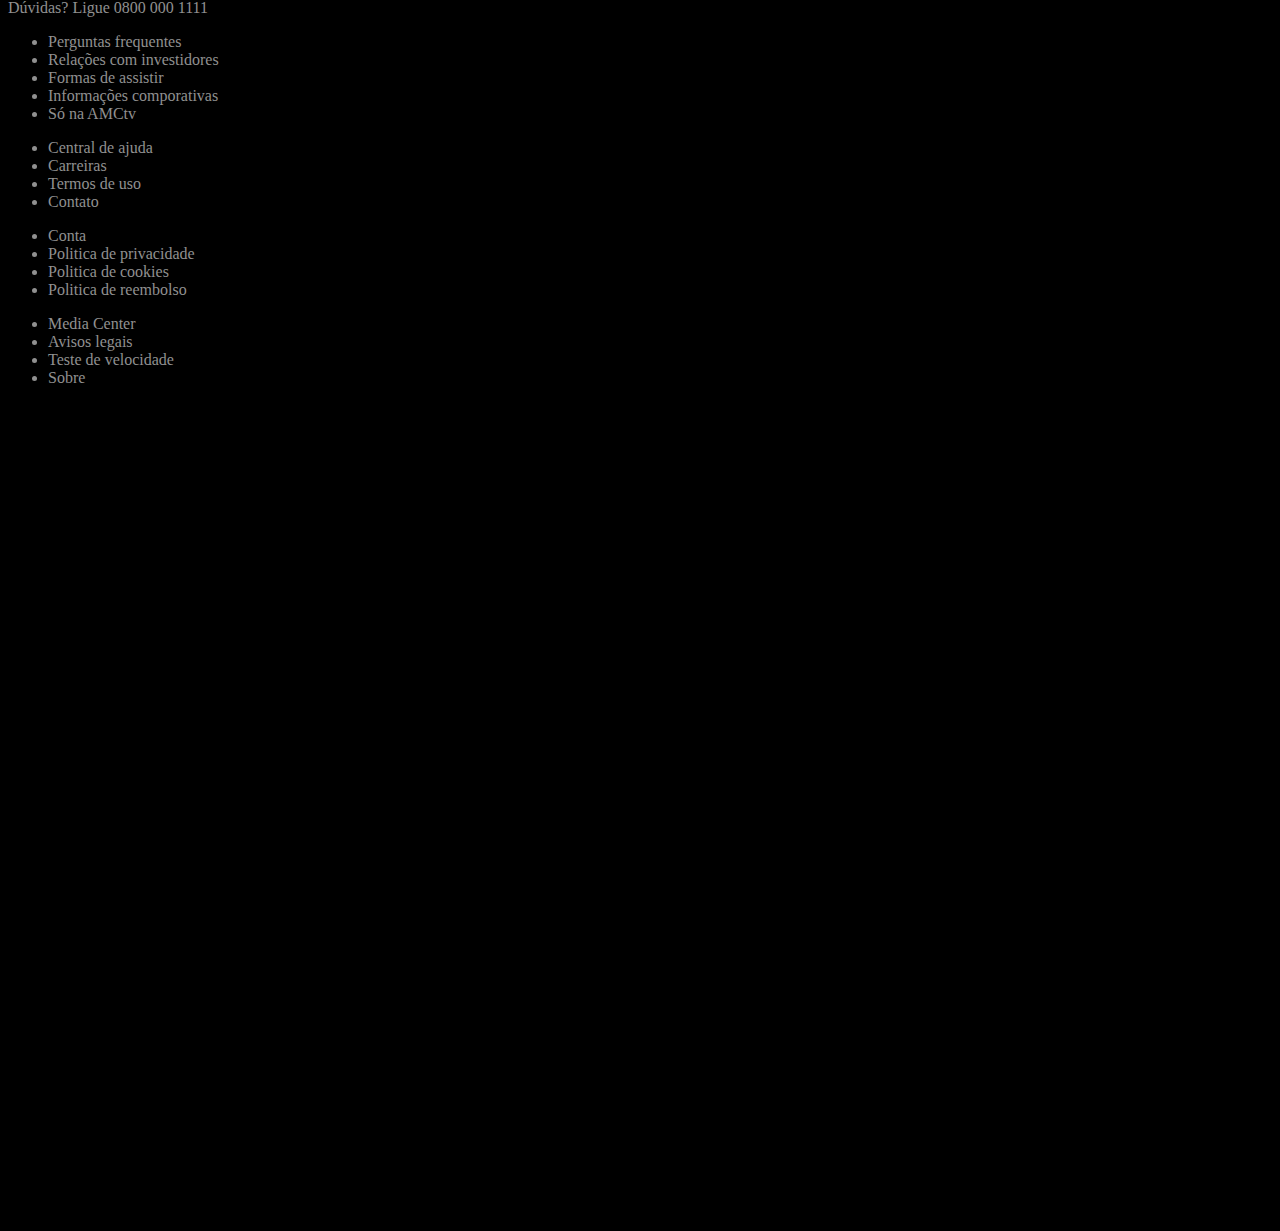
==== commit 17ff2746: "alterações" ====
--- a/index.html
+++ b/index.html
@@ -5,6 +5,8 @@
   <meta charset="utf-8">
   <meta name="viewport" content="width=device-width, initial-scale=1">
   <title>Miru+</title>
+  <link rel="shortcut icon" href="./assets/favicon (1).ico" />
+
   <link href="https://cdn.jsdelivr.net/npm/bootstrap@5.3.1/dist/css/bootstrap.min.css" rel="stylesheet"
     integrity="sha384-4bw+/aepP/YC94hEpVNVgiZdgIC5+VKNBQNGCHeKRQN+PtmoHDEXuppvnDJzQIu9" crossorigin="anonymous">
   <link rel="stylesheet" href="./style/style.css">
